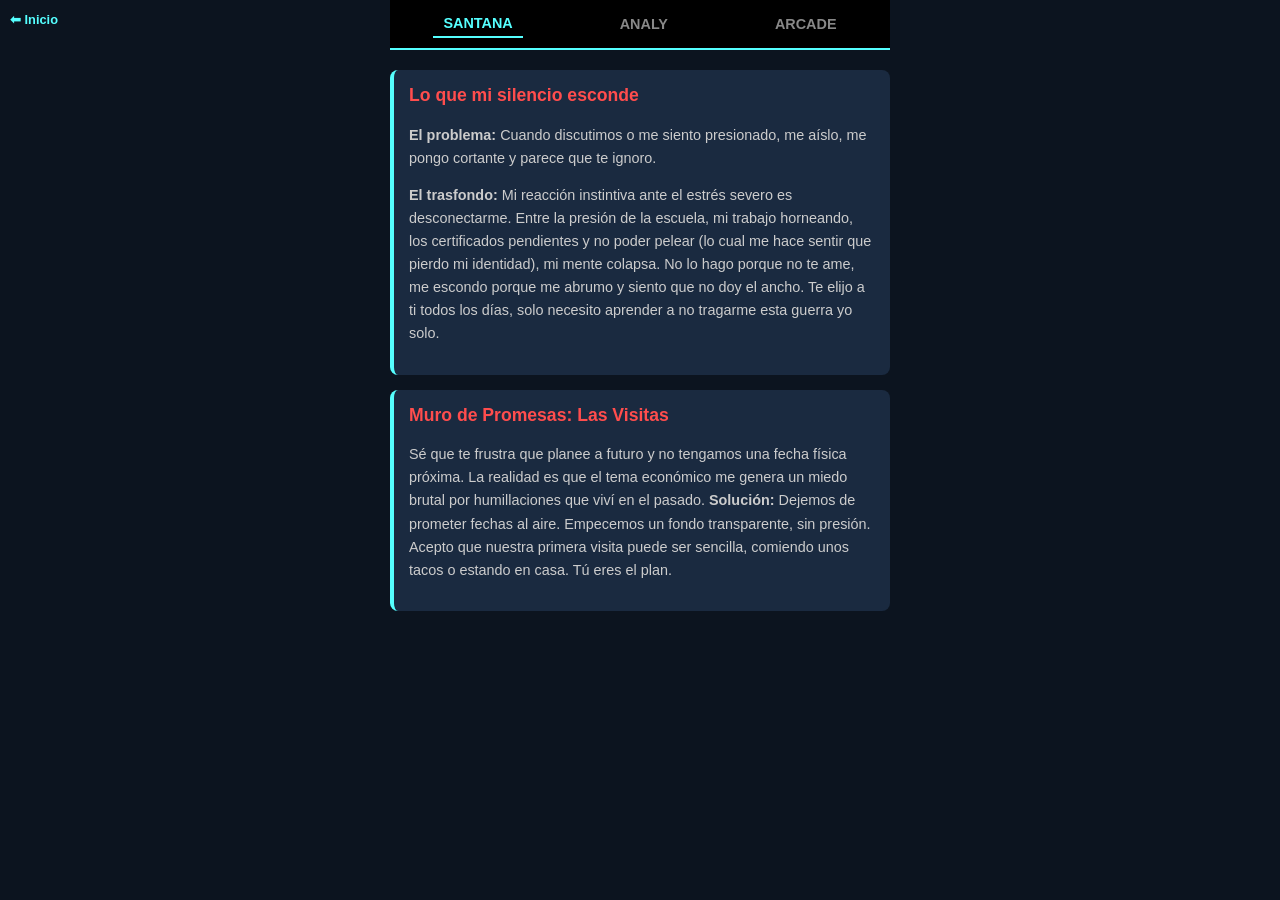
==== diarios.html @ af32ff90 "Crear diarios.html" ====
<!DOCTYPE html>
<html lang="es">
<head>
    <meta charset="UTF-8">
    <meta name="viewport" content="width=device-width, initial-scale=1.0, maximum-scale=1.0, user-scalable=no">
    <title>Zona Segura - Diarios</title>
    <style>
        :root {
            --bg-color: #0c141f;
            --panel-bg: #1a2a40;
            --text-main: #e0e0e0;
            --accent: #55FFFF;
            --santana: #ff4d4d;
            --analy: #ff99cc;
        }

        body {
            margin: 0; padding: 0; background-color: var(--bg-color); color: var(--text-main);
            font-family: -apple-system, sans-serif;
            display: flex; flex-direction: column; align-items: center; height: 100vh; overflow: hidden;
        }

        /* Navegación Superior */
        .tabs {
            display: flex; width: 100%; max-width: 500px; background: #000; padding: 10px 0; justify-content: space-around;
            border-bottom: 2px solid var(--accent); z-index: 10;
        }
        .tab-btn {
            background: none; border: none; color: #888; font-size: 0.9rem; font-weight: bold;
            text-transform: uppercase; cursor: pointer; padding: 5px 10px; transition: color 0.3s;
        }
        .tab-btn.active { color: var(--accent); border-bottom: 2px solid var(--accent); }

        /* Contenedores de las Pestañas */
        .content-panel {
            flex: 1; width: 95%; max-width: 500px; padding: 20px 10px; overflow-y: auto; display: none;
            animation: fadeIn 0.4s;
        }
        .content-panel.active { display: block; }

        @keyframes fadeIn { from { opacity: 0; transform: translateY(10px); } to { opacity: 1; transform: translateY(0); } }

        /* Estilos Internos de los Diarios */
        .diary-entry { background: var(--panel-bg); padding: 15px; border-radius: 8px; margin-bottom: 15px; border-left: 4px solid var(--accent); }
        .diary-entry h3 { margin-top: 0; color: var(--santana); font-size: 1.1rem; }
        .diary-entry p { font-size: 0.9rem; line-height: 1.6; color: #ccc; }
        .analy-title { color: var(--analy) !important; border-left-color: var(--analy) !important; }

        textarea {
            width: 100%; height: 150px; background: #111; border: 1px solid var(--analy); color: #fff;
            padding: 10px; border-radius: 8px; font-family: inherit; font-size: 0.9rem; resize: none; margin-bottom: 10px;
        }
        
        .btn-save {
            background: var(--analy); color: #000; border: none; padding: 10px 20px; font-weight: bold;
            border-radius: 5px; width: 100%; cursor: pointer;
        }

        /* Arcade (Ping Pong Canvas) */
        canvas { background: #000; display: block; margin: 0 auto; border: 2px solid var(--accent); border-radius: 5px; max-width: 100%; }
        .arcade-controls { display: flex; justify-content: space-between; margin-top: 15px; }
        .arcade-btn { background: #333; color: white; border: none; padding: 15px 30px; font-size: 1.5rem; border-radius: 8px; }

        #btn-back { position: absolute; top: 12px; left: 10px; color: var(--accent); text-decoration: none; font-size: 0.8rem; font-weight: bold; z-index: 20;}
    </style>
</head>
<body>

    <a href="index.html" id="btn-back">⬅ Inicio</a>

    <div class="tabs">
        <button class="tab-btn active" onclick="switchTab('santana')">Santana</button>
        <button class="tab-btn" onclick="switchTab('analy')">Analy</button>
        <button class="tab-btn" onclick="switchTab('arcade')">Arcade</button>
    </div>

    <!-- PESTAÑA 1: DIARIO DE SANTANA -->
    <div id="santana" class="content-panel active">
        <div class="diary-entry">
            <h3>Lo que mi silencio esconde</h3>
            <p><strong>El problema:</strong> Cuando discutimos o me siento presionado, me aíslo, me pongo cortante y parece que te ignoro.</p>
            <p><strong>El trasfondo:</strong> Mi reacción instintiva ante el estrés severo es desconectarme. Entre la presión de la escuela, mi trabajo horneando, los certificados pendientes y no poder pelear (lo cual me hace sentir que pierdo mi identidad), mi mente colapsa. No lo hago porque no te ame, me escondo porque me abrumo y siento que no doy el ancho. Te elijo a ti todos los días, solo necesito aprender a no tragarme esta guerra yo solo.</p>
        </div>
        
        <div class="diary-entry">
            <h3>Muro de Promesas: Las Visitas</h3>
            <p>Sé que te frustra que planee a futuro y no tengamos una fecha física próxima. La realidad es que el tema económico me genera un miedo brutal por humillaciones que viví en el pasado. <strong>Solución:</strong> Dejemos de prometer fechas al aire. Empecemos un fondo transparente, sin presión. Acepto que nuestra primera visita puede ser sencilla, comiendo unos tacos o estando en casa. Tú eres el plan.</p>
        </div>
    </div>

    <!-- PESTAÑA 2: DIARIO DE ANALY -->
    <div id="analy" class="content-panel">
        <div class="diary-entry analy-title">
            <h3 style="color: var(--analy);">Tu Espacio de Desahogo</h3>
            <p>Si sientes que sobrepiensas, que mis mensajes fríos te generan inseguridad o el insomnio no te deja en paz, escríbelo aquí en lugar de guardar enojo. Este espacio es tuyo y se guarda automáticamente en tu celular.</p>
        </div>
        
        <textarea id="analy-text" placeholder="Escribe aquí lo que sientes, tus dudas o lo que necesitas de mí hoy..."></textarea>
        <button class="btn-save" onclick="saveDiary()">Guardar Pensamientos 💙</button>
        <p id="save-msg" style="color: #4CAF50; font-size: 0.8rem; display: none; text-align: center;">Guardado en tu espacio seguro.</p>
    </div>

    <!-- PESTAÑA 3: ARCADE (JUEGOS) -->
    <div id="arcade" class="content-panel">
        <div class="diary-entry" style="border-color: #ffcc00; text-align: center;">
            <h3 style="color: #ffcc00;">Ping Pong (Tú vs IA)</h3>
            <p style="font-size: 0.75rem;">Usa los botones para mover tu barra (Izquierda).</p>
            <canvas id="pongCanvas" width="300" height="200"></canvas>
            
            <div class="arcade-controls">
                <button class="arcade-btn" id="btn-up">⬆️</button>
                <button class="arcade-btn" id="btn-down">⬇️</button>
            </div>
            
            <h3 style="color: #ffcc00; margin-top: 30px;">Pacman Web</h3>
            <p style="font-size: 0.75rem;">(Próxima actualización del servidor: Integración de emulador local).</p>
        </div>
    </div>

    <script>
        // Lógica de Pestañas
        function switchTab(tabId) {
            document.querySelectorAll('.content-panel').forEach(panel => panel.classList.remove('active'));
            document.querySelectorAll('.tab-btn').forEach(btn => btn.classList.remove('active'));
            
            document.getElementById(tabId).classList.add('active');
            event.target.classList.add('active');
        }

        // Lógica del Diario de Analy (LocalStorage)
        const textarea = document.getElementById('analy-text');
        textarea.value = localStorage.getItem('analy_diary') || '';

        function saveDiary() {
            localStorage.setItem('analy_diary', textarea.value);
            const msg = document.getElementById('save-msg');
            msg.style.display = 'block';
            setTimeout(() => msg.style.display = 'none', 3000);
        }

        // Lógica del Ping Pong
        const canvas = document.getElementById('pongCanvas');
        const ctx = canvas.getContext('2d');

        let pong = {
            player: { y: 80, x: 10, width: 8, height: 40, score: 0, dy: 5 },
            cpu: { y: 80, x: 282, width: 8, height: 40, score: 0 },
            ball: { x: 150, y: 100, radius: 5, dx: 3, dy: 3, speed: 3 }
        };

        function drawRect(x, y, w, h, color) { ctx.fillStyle = color; ctx.fillRect(x, y, w, h); }
        function drawCircle(x, y, r, color) { ctx.fillStyle = color; ctx.beginPath(); ctx.arc(x, y, r, 0, Math.PI*2); ctx.fill(); }
        function drawText(text, x, y) { ctx.fillStyle = "#fff"; ctx.font = "20px Arial"; ctx.fillText(text, x, y); }

        function render() {
            drawRect(0, 0, canvas.width, canvas.height, "#000"); // Fondo
            drawRect(pong.player.x, pong.player.y, pong.player.width, pong.player.height, varAccent()); // Jugador
            drawRect(pong.cpu.x, pong.cpu.y, pong.cpu.width, pong.cpu.height, "#ff4d4d"); // CPU
            drawCircle(pong.ball.x, pong.ball.y, pong.ball.radius, "#fff"); // Pelota
            drawText(pong.player.score, canvas.width/4, 20);
            drawText(pong.cpu.score, 3*canvas.width/4, 20);
        }

        function varAccent() { return getComputedStyle(document.documentElement).getPropertyValue('--accent').trim(); }

        function resetBall() {
            pong.ball.x = canvas.width/2; pong.ball.y = canvas.height/2;
            pong.ball.dx = -pong.ball.dx;
        }

        function update() {
            pong.ball.x += pong.ball.dx;
            pong.ball.y += pong.ball.dy;
            pong.cpu.y += ((pong.ball.y - (pong.cpu.y + pong.cpu.height/2))) * 0.08;

            if(pong.ball.y + pong.ball.radius > canvas.height || pong.ball.y - pong.ball.radius < 0) {
                pong.ball.dy = -pong.ball.dy;
            }

            let playerCollision = (pong.ball.x < canvas.width/2) ? pong.player : pong.cpu;
            if (pong.ball.x - pong.ball.radius < playerCollision.x + playerCollision.width &&
                pong.ball.x + pong.ball.radius > playerCollision.x &&
                pong.ball.y < playerCollision.y + playerCollision.height &&
                pong.ball.y > playerCollision.y) {
                    pong.ball.dx = -pong.ball.dx;
            }

            if(pong.ball.x - pong.ball.radius < 0) { pong.cpu.score++; resetBall(); }
            else if(pong.ball.x + pong.ball.radius > canvas.width) { pong.player.score++; resetBall(); }
        }

        function gameLoop() { update(); render(); requestAnimationFrame(gameLoop); }
        gameLoop();

        // Controles Táctiles
        let upPressed = false, downPressed = false;
        document.getElementById('btn-up').addEventListener('touchstart', (e) => { e.preventDefault(); upPressed = true; });
        document.getElementById('btn-up').addEventListener('touchend', (e) => { e.preventDefault(); upPressed = false; });
        document.getElementById('btn-down').addEventListener('touchstart', (e) => { e.preventDefault(); downPressed = true; });
        document.getElementById('btn-down').addEventListener('touchend', (e) => { e.preventDefault(); downPressed = false; });

        setInterval(() => {
            if(upPressed && pong.player.y > 0) pong.player.y -= pong.player.dy;
            if(downPressed && pong.player.y < canvas.height - pong.player.height) pong.player.y += pong.player.dy;
        }, 1000/60);
    </script>
</body>
</html>
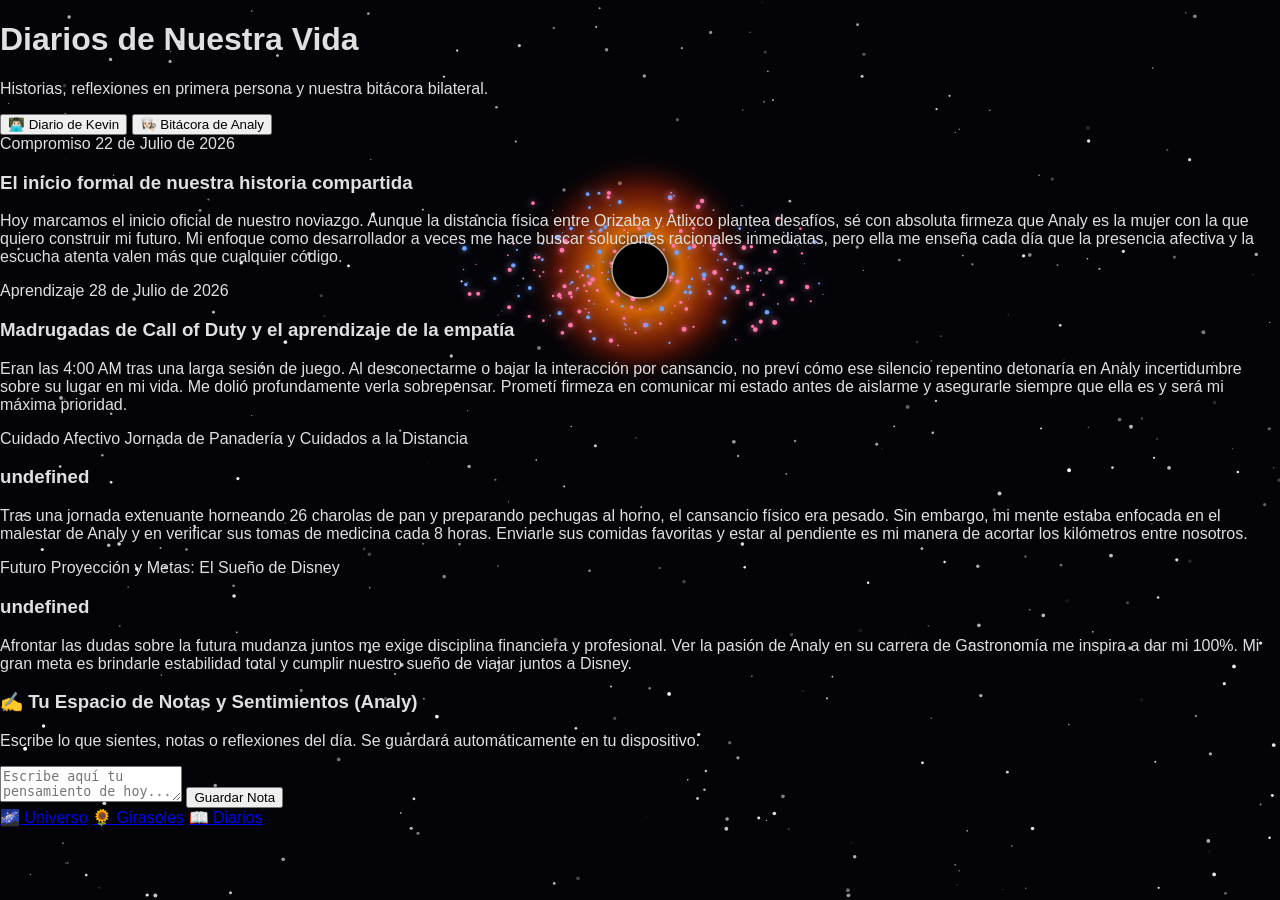
==== commit f5963eeb: "Actualizar diarios.html" ====
--- a/diarios.html
+++ b/diarios.html
@@ -2,207 +2,139 @@
 <html lang="es">
 <head>
     <meta charset="UTF-8">
-    <meta name="viewport" content="width=device-width, initial-scale=1.0, maximum-scale=1.0, user-scalable=no">
-    <title>Zona Segura - Diarios</title>
-    <style>
-        :root {
-            --bg-color: #0c141f;
-            --panel-bg: #1a2a40;
-            --text-main: #e0e0e0;
-            --accent: #55FFFF;
-            --santana: #ff4d4d;
-            --analy: #ff99cc;
+    <meta name="viewport" content="width=device-width, initial-scale=1.0">
+    <title>DIARIOS & BITÁCORA | Kevin & Analy</title>
+    <link rel="stylesheet" href="css/styles.css">
+</head>
+<body>
+    <canvas id="spaceCanvas"></canvas>
+
+    <header class="header-banner">
+        <h1 class="main-title">Diarios de Nuestra Vida</h1>
+        <p class="subtitle">Historias, reflexiones en primera persona y nuestra bitácora bilateral.</p>
+    </header>
+
+    <main class="content-container">
+        <!-- Pestañas para conmutar -->
+        <div class="tabs-header">
+            <button id="btnDiarioKevin" class="tab-btn active" onclick="mostrarDiario('kevin')">👨🏻‍💻 Diario de Kevin</button>
+            <button id="btnDiarioAnaly" class="tab-btn" onclick="mostrarDiario('analy')">👩🏻‍🍳 Bitácora de Analy</button>
+        </div>
+
+        <!-- Sección Diario de Kevin -->
+        <section id="diarioKevinSection" class="diario-section">
+            <div id="diariosContainer"></div>
+        </section>
+
+        <!-- Sección Bitácora Interactiva de Analy -->
+        <section id="diarioAnalySection" class="diario-section hidden">
+            <div class="card bitacora-box">
+                <h3>✍️ Tu Espacio de Notas y Sentimientos (Analy)</h3>
+                <p>Escribe lo que sientes, notas o reflexiones del día. Se guardará automáticamente en tu dispositivo.</p>
+                <textarea id="notaAnalyInput" placeholder="Escribe aquí tu pensamiento de hoy..."></textarea>
+                <button class="action-btn" onclick="guardarNotaAnaly()">Guardar Nota</button>
+            </div>
+            <div id="notasAnalyGuardadas" class="notas-list"></div>
+        </section>
+    </main>
+
+    <nav class="bottom-nav">
+        <a href="index.html" class="nav-item">🌌 Universo</a>
+        <a href="invernadero.html" class="nav-item">🌻 Girasoles</a>
+        <a href="diarios.html" class="nav-item active">📖 Diarios</a>
+    </nav>
+
+    <script src="js/space.js"></script>
+    <script>
+        const diariosKevinData = [
+            {
+                id: "d1",
+                fecha: "22 de Julio de 2026",
+                titulo: "El inicio formal de nuestra historia compartida",
+                categoria: "Compromiso",
+                contenido: "Hoy marcamos el inicio oficial de nuestro noviazgo. Aunque la distancia física entre Orizaba y Atlixco plantea desafíos, sé con absoluta firmeza que Analy es la mujer con la que quiero construir mi futuro. Mi enfoque como desarrollador a veces me hace buscar soluciones racionales inmediatas, pero ella me enseña cada día que la presencia afectiva y la escucha atenta valen más que cualquier código."
+            },
+            {
+                id: "d2",
+                fecha: "28 de Julio de 2026",
+                titulo: "Madrugadas de Call of Duty y el aprendizaje de la empatía",
+                categoria: "Aprendizaje",
+                contenido: "Eran las 4:00 AM tras una larga sesión de juego. Al desconectarme o bajar la interacción por cansancio, no preví cómo ese silencio repentino detonaría en Analy incertidumbre sobre su lugar en mi vida. Me dolió profundamente verla sobrepensar. Prometí firmeza en comunicar mi estado antes de aislarme y asegurarle siempre que ella es y será mi máxima prioridad."
+            },
+            {
+                id: "d3",
+                fecha: "Jornada de Panadería y Cuidados a la Distancia",
+                categoria: "Cuidado Afectivo",
+                contenido: "Tras una jornada extenuante horneando 26 charolas de pan y preparando pechugas al horno, el cansancio físico era pesado. Sin embargo, mi mente estaba enfocada en el malestar de Analy y en verificar sus tomas de medicina cada 8 horas. Enviarle sus comidas favoritas y estar al pendiente es mi manera de acortar los kilómetros entre nosotros."
+            },
+            {
+                id: "d4",
+                fecha: "Proyección y Metas: El Sueño de Disney",
+                categoria: "Futuro",
+                contenido: "Afrontar las dudas sobre la futura mudanza juntos me exige disciplina financiera y profesional. Ver la pasión de Analy en su carrera de Gastronomía me inspira a dar mi 100%. Mi gran meta es brindarle estabilidad total y cumplir nuestro sueño de viajar juntos a Disney."
+            }
+        ];
+
+        function renderizarDiarioKevin() {
+            const container = document.getElementById('diariosContainer');
+            container.innerHTML = diariosKevinData.map(entry => `
+                <article class="card diario-entry">
+                    <div class="entry-header">
+                        <span class="badge category">${entry.categoria}</span>
+                        <span class="entry-date">${entry.fecha}</span>
+                    </div>
+                    <h3>${entry.titulo}</h3>
+                    <p class="entry-text">${entry.contenido}</p>
+                </article>
+            `).join('');
         }
 
-        body {
-            margin: 0; padding: 0; background-color: var(--bg-color); color: var(--text-main);
-            font-family: -apple-system, sans-serif;
-            display: flex; flex-direction: column; align-items: center; height: 100vh; overflow: hidden;
+        function mostrarDiario(tipo) {
+            const secK = document.getElementById('diarioKevinSection');
+            const secA = document.getElementById('diarioAnalySection');
+            const btnK = document.getElementById('btnDiarioKevin');
+            const btnA = document.getElementById('btnDiarioAnaly');
+
+            if (tipo === 'kevin') {
+                secK.classList.remove('hidden');
+                secA.classList.add('hidden');
+                btnK.classList.add('active');
+                btnA.classList.remove('active');
+            } else {
+                secA.classList.remove('hidden');
+                secK.classList.add('hidden');
+                btnA.classList.add('active');
+                btnK.classList.remove('active');
+                cargarNotasAnalyUI();
+            }
         }
 
-        /* Navegación Superior */
-        .tabs {
-            display: flex; width: 100%; max-width: 500px; background: #000; padding: 10px 0; justify-content: space-around;
-            border-bottom: 2px solid var(--accent); z-index: 10;
-        }
-        .tab-btn {
-            background: none; border: none; color: #888; font-size: 0.9rem; font-weight: bold;
-            text-transform: uppercase; cursor: pointer; padding: 5px 10px; transition: color 0.3s;
-        }
-        .tab-btn.active { color: var(--accent); border-bottom: 2px solid var(--accent); }
-
-        /* Contenedores de las Pestañas */
-        .content-panel {
-            flex: 1; width: 95%; max-width: 500px; padding: 20px 10px; overflow-y: auto; display: none;
-            animation: fadeIn 0.4s;
-        }
-        .content-panel.active { display: block; }
-
-        @keyframes fadeIn { from { opacity: 0; transform: translateY(10px); } to { opacity: 1; transform: translateY(0); } }
-
-        /* Estilos Internos de los Diarios */
-        .diary-entry { background: var(--panel-bg); padding: 15px; border-radius: 8px; margin-bottom: 15px; border-left: 4px solid var(--accent); }
-        .diary-entry h3 { margin-top: 0; color: var(--santana); font-size: 1.1rem; }
-        .diary-entry p { font-size: 0.9rem; line-height: 1.6; color: #ccc; }
-        .analy-title { color: var(--analy) !important; border-left-color: var(--analy) !important; }
-
-        textarea {
-            width: 100%; height: 150px; background: #111; border: 1px solid var(--analy); color: #fff;
-            padding: 10px; border-radius: 8px; font-family: inherit; font-size: 0.9rem; resize: none; margin-bottom: 10px;
-        }
-        
-        .btn-save {
-            background: var(--analy); color: #000; border: none; padding: 10px 20px; font-weight: bold;
-            border-radius: 5px; width: 100%; cursor: pointer;
+        function guardarNotaAnaly() {
+            const txt = document.getElementById('notaAnalyInput').value.trim();
+            if (!txt) return;
+            const notas = JSON.parse(localStorage.getItem('bitacora_analy_entries') || '[]');
+            notas.unshift({ fecha: new Date().toLocaleString('es-MX'), texto: txt });
+            localStorage.setItem('bitacora_analy_entries', JSON.stringify(notas));
+            document.getElementById('notaAnalyInput').value = '';
+            cargarNotasAnalyUI();
         }
 
-        /* Arcade (Ping Pong Canvas) */
-        canvas { background: #000; display: block; margin: 0 auto; border: 2px solid var(--accent); border-radius: 5px; max-width: 100%; }
-        .arcade-controls { display: flex; justify-content: space-between; margin-top: 15px; }
-        .arcade-btn { background: #333; color: white; border: none; padding: 15px 30px; font-size: 1.5rem; border-radius: 8px; }
-
-        #btn-back { position: absolute; top: 12px; left: 10px; color: var(--accent); text-decoration: none; font-size: 0.8rem; font-weight: bold; z-index: 20;}
-    </style>
-</head>
-<body>
-
-    <a href="index.html" id="btn-back">⬅ Inicio</a>
-
-    <div class="tabs">
-        <button class="tab-btn active" onclick="switchTab('santana')">Santana</button>
-        <button class="tab-btn" onclick="switchTab('analy')">Analy</button>
-        <button class="tab-btn" onclick="switchTab('arcade')">Arcade</button>
-    </div>
-
-    <!-- PESTAÑA 1: DIARIO DE SANTANA -->
-    <div id="santana" class="content-panel active">
-        <div class="diary-entry">
-            <h3>Lo que mi silencio esconde</h3>
-            <p><strong>El problema:</strong> Cuando discutimos o me siento presionado, me aíslo, me pongo cortante y parece que te ignoro.</p>
-            <p><strong>El trasfondo:</strong> Mi reacción instintiva ante el estrés severo es desconectarme. Entre la presión de la escuela, mi trabajo horneando, los certificados pendientes y no poder pelear (lo cual me hace sentir que pierdo mi identidad), mi mente colapsa. No lo hago porque no te ame, me escondo porque me abrumo y siento que no doy el ancho. Te elijo a ti todos los días, solo necesito aprender a no tragarme esta guerra yo solo.</p>
-        </div>
-        
-        <div class="diary-entry">
-            <h3>Muro de Promesas: Las Visitas</h3>
-            <p>Sé que te frustra que planee a futuro y no tengamos una fecha física próxima. La realidad es que el tema económico me genera un miedo brutal por humillaciones que viví en el pasado. <strong>Solución:</strong> Dejemos de prometer fechas al aire. Empecemos un fondo transparente, sin presión. Acepto que nuestra primera visita puede ser sencilla, comiendo unos tacos o estando en casa. Tú eres el plan.</p>
-        </div>
-    </div>
-
-    <!-- PESTAÑA 2: DIARIO DE ANALY -->
-    <div id="analy" class="content-panel">
-        <div class="diary-entry analy-title">
-            <h3 style="color: var(--analy);">Tu Espacio de Desahogo</h3>
-            <p>Si sientes que sobrepiensas, que mis mensajes fríos te generan inseguridad o el insomnio no te deja en paz, escríbelo aquí en lugar de guardar enojo. Este espacio es tuyo y se guarda automáticamente en tu celular.</p>
-        </div>
-        
-        <textarea id="analy-text" placeholder="Escribe aquí lo que sientes, tus dudas o lo que necesitas de mí hoy..."></textarea>
-        <button class="btn-save" onclick="saveDiary()">Guardar Pensamientos 💙</button>
-        <p id="save-msg" style="color: #4CAF50; font-size: 0.8rem; display: none; text-align: center;">Guardado en tu espacio seguro.</p>
-    </div>
-
-    <!-- PESTAÑA 3: ARCADE (JUEGOS) -->
-    <div id="arcade" class="content-panel">
-        <div class="diary-entry" style="border-color: #ffcc00; text-align: center;">
-            <h3 style="color: #ffcc00;">Ping Pong (Tú vs IA)</h3>
-            <p style="font-size: 0.75rem;">Usa los botones para mover tu barra (Izquierda).</p>
-            <canvas id="pongCanvas" width="300" height="200"></canvas>
-            
-            <div class="arcade-controls">
-                <button class="arcade-btn" id="btn-up">⬆️</button>
-                <button class="arcade-btn" id="btn-down">⬇️</button>
-            </div>
-            
-            <h3 style="color: #ffcc00; margin-top: 30px;">Pacman Web</h3>
-            <p style="font-size: 0.75rem;">(Próxima actualización del servidor: Integración de emulador local).</p>
-        </div>
-    </div>
-
-    <script>
-        // Lógica de Pestañas
-        function switchTab(tabId) {
-            document.querySelectorAll('.content-panel').forEach(panel => panel.classList.remove('active'));
-            document.querySelectorAll('.tab-btn').forEach(btn => btn.classList.remove('active'));
-            
-            document.getElementById(tabId).classList.add('active');
-            event.target.classList.add('active');
+        function cargarNotasAnalyUI() {
+            const container = document.getElementById('notasAnalyGuardadas');
+            const notas = JSON.parse(localStorage.getItem('bitacora_analy_entries') || '[]');
+            if (notas.length === 0) {
+                container.innerHTML = '<p class="empty-msg">No hay notas guardadas aún.</p>';
+                return;
+            }
+            container.innerHTML = notas.map(n => `
+                <div class="card nota-item">
+                    <small>${n.fecha}</small>
+                    <p>${n.texto}</p>
+                </div>
+            `).join('');
         }
 
-        // Lógica del Diario de Analy (LocalStorage)
-        const textarea = document.getElementById('analy-text');
-        textarea.value = localStorage.getItem('analy_diary') || '';
-
-        function saveDiary() {
-            localStorage.setItem('analy_diary', textarea.value);
-            const msg = document.getElementById('save-msg');
-            msg.style.display = 'block';
-            setTimeout(() => msg.style.display = 'none', 3000);
-        }
-
-        // Lógica del Ping Pong
-        const canvas = document.getElementById('pongCanvas');
-        const ctx = canvas.getContext('2d');
-
-        let pong = {
-            player: { y: 80, x: 10, width: 8, height: 40, score: 0, dy: 5 },
-            cpu: { y: 80, x: 282, width: 8, height: 40, score: 0 },
-            ball: { x: 150, y: 100, radius: 5, dx: 3, dy: 3, speed: 3 }
-        };
-
-        function drawRect(x, y, w, h, color) { ctx.fillStyle = color; ctx.fillRect(x, y, w, h); }
-        function drawCircle(x, y, r, color) { ctx.fillStyle = color; ctx.beginPath(); ctx.arc(x, y, r, 0, Math.PI*2); ctx.fill(); }
-        function drawText(text, x, y) { ctx.fillStyle = "#fff"; ctx.font = "20px Arial"; ctx.fillText(text, x, y); }
-
-        function render() {
-            drawRect(0, 0, canvas.width, canvas.height, "#000"); // Fondo
-            drawRect(pong.player.x, pong.player.y, pong.player.width, pong.player.height, varAccent()); // Jugador
-            drawRect(pong.cpu.x, pong.cpu.y, pong.cpu.width, pong.cpu.height, "#ff4d4d"); // CPU
-            drawCircle(pong.ball.x, pong.ball.y, pong.ball.radius, "#fff"); // Pelota
-            drawText(pong.player.score, canvas.width/4, 20);
-            drawText(pong.cpu.score, 3*canvas.width/4, 20);
-        }
-
-        function varAccent() { return getComputedStyle(document.documentElement).getPropertyValue('--accent').trim(); }
-
-        function resetBall() {
-            pong.ball.x = canvas.width/2; pong.ball.y = canvas.height/2;
-            pong.ball.dx = -pong.ball.dx;
-        }
-
-        function update() {
-            pong.ball.x += pong.ball.dx;
-            pong.ball.y += pong.ball.dy;
-            pong.cpu.y += ((pong.ball.y - (pong.cpu.y + pong.cpu.height/2))) * 0.08;
-
-            if(pong.ball.y + pong.ball.radius > canvas.height || pong.ball.y - pong.ball.radius < 0) {
-                pong.ball.dy = -pong.ball.dy;
-            }
-
-            let playerCollision = (pong.ball.x < canvas.width/2) ? pong.player : pong.cpu;
-            if (pong.ball.x - pong.ball.radius < playerCollision.x + playerCollision.width &&
-                pong.ball.x + pong.ball.radius > playerCollision.x &&
-                pong.ball.y < playerCollision.y + playerCollision.height &&
-                pong.ball.y > playerCollision.y) {
-                    pong.ball.dx = -pong.ball.dx;
-            }
-
-            if(pong.ball.x - pong.ball.radius < 0) { pong.cpu.score++; resetBall(); }
-            else if(pong.ball.x + pong.ball.radius > canvas.width) { pong.player.score++; resetBall(); }
-        }
-
-        function gameLoop() { update(); render(); requestAnimationFrame(gameLoop); }
-        gameLoop();
-
-        // Controles Táctiles
-        let upPressed = false, downPressed = false;
-        document.getElementById('btn-up').addEventListener('touchstart', (e) => { e.preventDefault(); upPressed = true; });
-        document.getElementById('btn-up').addEventListener('touchend', (e) => { e.preventDefault(); upPressed = false; });
-        document.getElementById('btn-down').addEventListener('touchstart', (e) => { e.preventDefault(); downPressed = true; });
-        document.getElementById('btn-down').addEventListener('touchend', (e) => { e.preventDefault(); downPressed = false; });
-
-        setInterval(() => {
-            if(upPressed && pong.player.y > 0) pong.player.y -= pong.player.dy;
-            if(downPressed && pong.player.y < canvas.height - pong.player.height) pong.player.y += pong.player.dy;
-        }, 1000/60);
+        document.addEventListener('DOMContentLoaded', renderizarDiarioKevin);
     </script>
 </body>
 </html>
--- a/css/styles.css
+++ b/css/styles.css
@@ -0,0 +1,54 @@
+/* Estilos Globales para el Ecosistema Cósmico */
+body {
+    background-color: #05050d;
+    color: #e0e0e0;
+    font-family: 'Segoe UI', Tahoma, Geneva, Verdana, sans-serif;
+    margin: 0;
+    padding: 0;
+    overflow-x: hidden;
+}
+
+#spaceCanvas {
+    position: fixed;
+    top: 0;
+    left: 0;
+    width: 100vw;
+    height: 100vh;
+    z-index: -1;
+    pointer-events: none;
+}
+
+.girasol-card {
+    background: rgba(18, 18, 32, 0.85);
+    border: 1px solid rgba(255, 204, 0, 0.3);
+    border-radius: 12px;
+    padding: 20px;
+    margin-bottom: 20px;
+    box-shadow: 0 4px 20px rgba(0, 0, 0, 0.5);
+    backdrop-filter: blur(8px);
+}
+
+.badge.sanada {
+    background: rgba(46, 213, 115, 0.2);
+    color: #2ed573;
+    border: 1px solid #2ed573;
+    padding: 4px 8px;
+    border-radius: 6px;
+    font-size: 0.85rem;
+}
+
+.badge.pendiente {
+    background: rgba(255, 71, 87, 0.2);
+    color: #ff4757;
+    border: 1px solid #ff4757;
+    padding: 4px 8px;
+    border-radius: 6px;
+    font-size: 0.85rem;
+}
+
+.compromiso-text {
+    color: #eccc68;
+    border-left: 3px solid #eccc68;
+    padding-left: 10px;
+    margin-top: 10px;
+}
